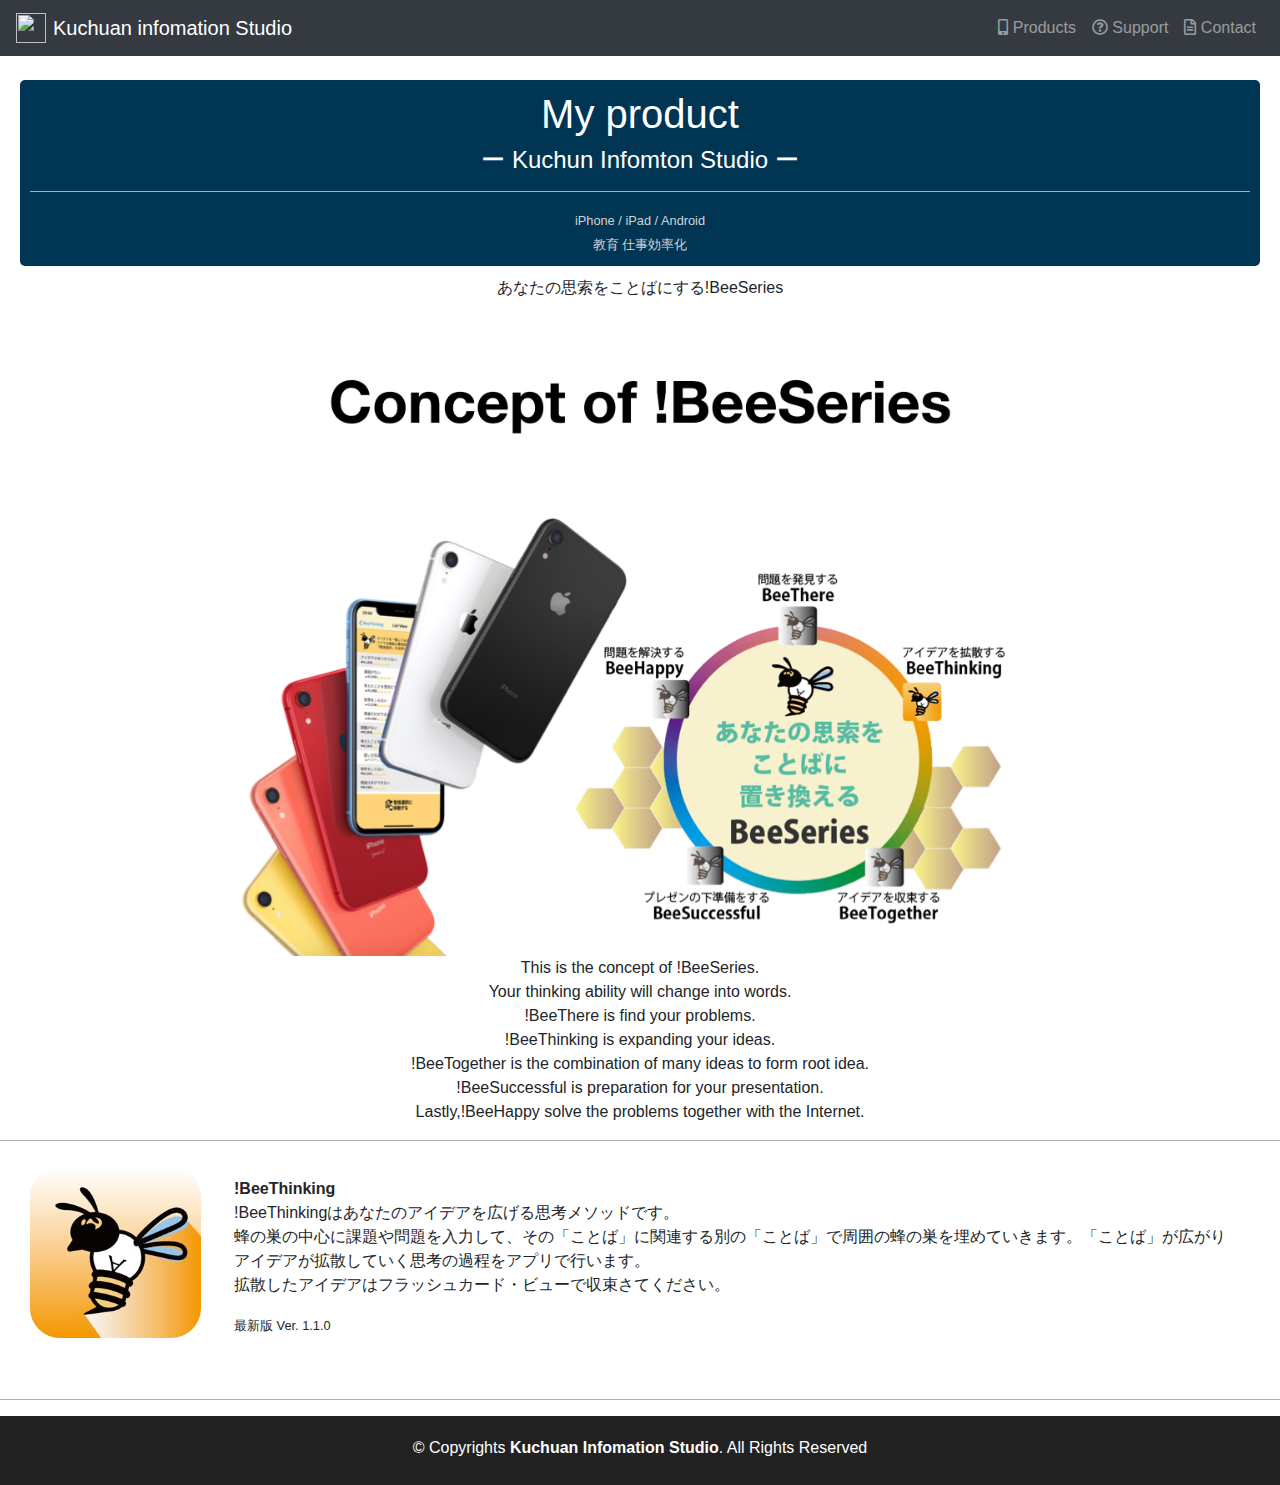
==== beesrease/myproduct.html @ 94ec1fae "!BeeThinkingVer.1.1.0にあわせて再構成" ====
<!DOCTYPE html>
<html lang="ja">
<head>
  <meta charset="UTF-8">
  <meta name="viewport" content="width=device-width, initial-scale=1.0">
  <meta http-equiv="X-UA-Compatible" content="ie=edge">
  <title>My Product</title>

	<link rel="shortcut icon" href=".,/favicon.ico"/>
  <!-- <link rel="stylesheet" href="../../css/style.css"> -->
  <link rel="stylesheet" href="../css/substyle.css">
    <!-- Required meta tags -->
    <meta name="viewport" content="width=device-width, initial-scale=1, shrink-to-fit=no">

	  <!-- Bootstrap CSS -->
    <link rel="stylesheet" href="https://stackpath.bootstrapcdn.com/bootstrap/4.3.1/css/bootstrap.min.css" integrity="sha384-ggOyR0iXCbMQv3Xipma34MD+dH/1fQ784/j6cY/iJTQUOhcWr7x9JvoRxT2MZw1T" crossorigin="anonymous">
  	<script src="https://stackpath.bootstrapcdn.com/bootstrap/4.3.1/js/bootstrap.min.js" integrity="sha384-JjSmVgyd0p3pXB1rRibZUAYoIIy6OrQ6VrjIEaFf/nJGzIxFDsf4x0xIM+B07jRM" crossorigin="anonymous"></script>

    <!-- font -->
    <!-- Google Fonts -->
    <link href="https://fonts.googleapis.com/css?family=Cutive+Mono">
    <!-- reference your copy Font Awesome here (from our Kits or by hosting yourself) -->
    <link href="https://use.fontawesome.com/releases/v5.9.0/css/all.css" rel="stylesheet">

</head>
<body>

    <header>
        <nav class="navbar navbar-expand-lg navbar-dark bg-dark fixed-top">
          <a class="d-flex navbar-brand" href="http://www.kuchuan-studio.com">
            <img src="../favicon.ico" width="30" height="30" class="d-inline-block align-top" alt="" style="margin-right: 7px">
            Kuchuan infomation Studio
          </a>
      
          <button class="navbar-toggler" type="button" data-toggle="collapse" data-target="#navbarNav" aria-controls="navbarNav" aria-expanded="false" aria-label="Toggle navigation">
            <span class="navbar-toggler-icon"></span>
          </button>

          <div class="collapse navbar-collapse justify-content-end" id="navbarNav">
              <ul class="navbar-nav">
                    <li class="nav-item"><a class="nav-link smothscroll" href="myproduct.html" title="Products"><i class="fas fa-mobile-alt"></i> Products </a></li>
                    <li class="nav-item"><a class="nav-link smothscroll" href="qanda.html" title="Support"><i class="far fa-question-circle"></i> Support </a></li>
                    <li class="nav-item"><a class="nav-link smothscroll" href="https://docs.google.com/forms/d/e/1FAIpQLSeSKgq7rhLUtlajxACcJmbiFSGy6hXooTN2N_xWaDebAqhhxw/viewform?usp=sf_link" title="Contact"><i class="far fa-file-alt"></i> Contact </a></li>
                    <!-- <li class="nav-item dropdown">
                      <a class="nav-link dropdown-toggle" href="#" id="navbarDropdownMenuLink" role="button" data-toggle="dropdown" aria-haspopup="true" aria-expanded="false"><i class="fas fa-info-circle"></i>
                        Another Informations
                      </a>
                      <div class="dropdown-menu" aria-labelledby="navbarDropdownMenuLink">
                        <a class="dropdown-item" href="#">Awards</a>
                        <a class="dropdown-item" href="#">Skills</a>
                        <a class="dropdown-item" href="#">My Favorte</a>
                        <a class="dropdown-item" href="#">Pictures</a>
                      </div>
                    </li> -->
              </ul>
          </div>

        </nav>
    </header>

<contens>

<div id="maintitle">
  <h1><span style="color:white" >My product</span></h1>
  <h4><span style="color:white">ー Kuchun Infomton Studio ー</span></h4>
  <span style="color: lightgray">
  <hr>
  <small>
    iPhone / iPad / Android
    <br>
    教育 仕事効率化
    <br>
  </small>
  </span>
</div>

<div class="concept" id="concept">
    <p style="text-align: center">あなたの思索をことばにする!BeeSeries</p>
    <img src="../img/concept.png" alt="BeeSeriesのコンセプト" width="70%" >
    <p style="text-align: center">
            This is the concept of !BeeSeries.
            <br>Your thinking ability will change into words.
            <br>!BeeThere is find your problems.
            <br>!BeeThinking is expanding your ideas.
            <br>!BeeTogether is the combination of many ideas to form root idea.
            <br>!BeeSuccessful is preparation for your presentation.
            <br>Lastly,!BeeHappy solve the problems together with the Internet.
    </p>
</div>

<hr>
<div class="intorduce" id="intorduce" >
  <div class="iconimge">
    <a href="https://apps.apple.com/us/app/beethinking/id1480318672?l=ja&ls=1">
      <img src="../ios/app/bethinking/beethinkigimg/beethinking1.jpg" class="border_radius" alt="!BeeThinking アイコン" width="98%">
    </a>
  </div>
  <div id="discrive">
      <p>
        <span><strong>!BeeThinking</strong></span>
        <br>
        !BeeThinkingはあなたのアイデアを広げる思考メソッドです。
        <br>
        蜂の巣の中心に課題や問題を入力して、その「ことば」に関連する別の「ことば」で周囲の蜂の巣を埋めていきます。「ことば」が広がりアイデアが拡散していく思考の過程をアプリで行います。
        <br>
        拡散したアイデアはフラッシュカード・ビューで収束さてください。
      </p>
      <p>
        <small>
          最新版 Ver. 1.1.0
        <br>
      </small>
      </p>
  </div>
</div>

<hr>
    <footer>
        <div id="copyrights">
          <div class="container">
            <p>
              © Copyrights <strong>Kuchuan Infomation Studio</strong>. All Rights Reserved
            </p>
          </div>
        </div>
    </footer>
      
      

      <!-- Optional JavaScript -->
          <!-- jQuery first, then Popper.js, then Bootstrap JS -->
          <script src="https://code.jquery.com/jquery-3.3.1.slim.min.js" integrity="sha384-q8i/X+965DzO0rT7abK41JStQIAqVgRVzpbzo5smXKp4YfRvH+8abtTE1Pi6jizo" crossorigin="anonymous"></script>
          <script src="https://cdnjs.cloudflare.com/ajax/libs/popper.js/1.14.7/umd/popper.min.js" integrity="sha384-UO2eT0CpHqdSJQ6hJty5KVphtPhzWj9WO1clHTMGa3JDZwrnQq4sF86dIHNDz0W1" crossorigin="anonymous"></script>
          <script src="https://stackpath.bootstrapcdn.com/bootstrap/4.3.1/js/bootstrap.min.js" integrity="sha384-JjSmVgyd0p3pXB1rRibZUAYoIIy6OrQ6VrjIEaFf/nJGzIxFDsf4x0xIM+B07jRM" crossorigin="anonymous"></script>

          <script src="js/emblem.js"></script>
          <!-- <script src="https://static.codepen.io/assets/embed/embed-74056a7aa6eaff0b2edbead837ec13362b0601c0efa24e00ede7f8b9b205b7fa.js"> -->
      <!--    </script>-->

  </contens>
  </body>
  </html>
---- css/style.css ----
body {
  margin: 0px 10px 10px 10px;
  background-color: #f2f2f2;
  font-family: "Lato";
  font-weight: 300;
  font-size: 16px;
  color: #555;
  -webkit-font-smoothing: antialiased;
  -webkit-overflow-scrolling: touch;
}

/* Titles */

h1, h2, h3, h4, h5, h6 {
  font-family: "Raleway";
  font-weight: 300;
  color: #333;
}

/* Paragraph & Typographic */

p {
  line-height: 28px;
  margin-bottom: 25px;
}

.centered {
  text-align: center;
}

/* Links */

a {
  color: #1abc9c;
  word-wrap: break-word;
  -webkit-transition: color 0.1s ease-in, background 0.1s ease-in;
  -moz-transition: color 0.1s ease-in, background 0.1s ease-in;
  -ms-transition: color 0.1s ease-in, background 0.1s ease-in;
  -o-transition: color 0.1s ease-in, background 0.1s ease-in;
  transition: color 0.1s ease-in, background 0.1s ease-in;
}

a:hover, a:focus {
  color: #7b7b7b;
  text-decoration: none;
  outline: 0;
}

a:before, a:after {
  -webkit-transition: color 0.1s ease-in, background 0.1s ease-in;
  -moz-transition: color 0.1s ease-in, background 0.1s ease-in;
  -ms-transition: color 0.1s ease-in, background 0.1s ease-in;
  -o-transition: color 0.1s ease-in, background 0.1s ease-in;
  transition: color 0.1s ease-in, background 0.1s ease-in;
}

hr {
  display: block;
  height: 1px;
  border: 0;
  border-top: 1px solid #ccc;
  margin: 1em 0;
  padding: 0;
}


/*---------------------------------------------------
3.1 navbar
---------------------------------------------------*/
.logo {
  position: absolute;
  padding: 10px;
  right: 0px;
  height: 149px;
  width: 149px;
  opacity: 0.5;
}

/*---------------------------------------------------
SECTION WRAPS
---------------------------------------------------*/

/* Header Wrap */

#headerwrap {
  background: url(../img/header-bg.jpg) no-repeat center top;
  margin-top: 55px;
  padding-top: 140px;
  text-align: center;
  background-attachment: relative;
  background-position: center center;
  min-height: 500px;
  width: 100%;
  -webkit-background-size: 100%;
  -moz-background-size: 100%;
  -o-background-size: 100%;
  background-size: 100%;
  -webkit-background-size: cover;
  -moz-background-size: cover;
  -o-background-size: cover;
  background-size: cover;
}

#headerwrap h1 {
  font-size: 80px;
  color: white;
}

#headerwrap h3 {
  font-size: 20px;
  color: white;
}

/* Intnro Wrap */

#intro {
  background: #2c3e50;
  padding-top: 60px;
  padding-bottom: 60px;
  color: white;
}

#intro h5 {
  color: white;
}

#product {
  background: white;
  font-size: 20px;
  padding-right: middle;
  vertical-align: middle;
}

#product h5 {
  color: #2c3e50;
}

#prduct t {
	font-size: 15px;
}

#intro i {
  color: white;
  font-size: 20px;
  padding-right: 8px;
  vertical-align: middle;
}

.gallery {
  display: flex;
  padding-top: 0px;
  padding-bottom: 0px;
  flex-direction: row;
  justify-content: space-around;
  /*align-items: */
}

#MyFavorite {
  background: #2c3e50;
  padding-top: 60px;
  padding-bottom: 60px;
  color: white;
}

#MyFavorite h5 {
  color: white;
}

#MyFavorite  p {
  color: white;
}

#MyFavorite i {
  color: white;
  font-size: 20px;
  padding-right: 8px;
  vertical-align: middle;
}


#anotherinfo {
  color: #34495e;
  /*font-size: 20px;*/
  font-weight: 400;
  padding-top: 60px;
  padding-bottom: 60px; 
  padding-right: 8px;
  vertical-align: middle;
}

#footwrap {
  background: #2f2f2f;
  padding-top: 50px;
  padding-bottom: 50px;
}

#footwrap p {
  color: white;
}

#footwrap h5 {
  color: white;
}

#footwrap t {
  font-weight: 700;
}

#footwrap i {
  padding-right: 8px;
  color: #1abc9c;
}

/* Copyright Wrap */

#copyrights {
  background: #222222;
  padding: 20px 0;
  text-align: center;
  color: #fff;
  font-size: 16px;
}

#copyrights p {
  margin: 0 0 5px 0;
}

.credits {
  color: #999;
}

/* Global Values */

.desc {
  padding-top: 50px;
}

.desc p {
  color: #2f2f2f;
}

.desc t {
  color: #34495e;
  font-weight: 700;
}

.desc imp {
  padding: 6px;
  color: white;
  background: #34495e;
}

.desc more {
  color: #95a5a6;
}

sm {
  font-size: 12px;
}

/* Contact Form */


@-webkit-keyframes animate-loading {
  0% {
    -webkit-transform: rotate(0deg);
    transform: rotate(0deg);
  }

  100% {
    -webkit-transform: rotate(360deg);
    transform: rotate(360deg);
  }
}

@keyframes animate-loading {
  0% {
    -webkit-transform: rotate(0deg);
    transform: rotate(0deg);
  }

  100% {
    -webkit-transform: rotate(360deg);
    transform: rotate(360deg);
  }
}

.contact-form .error-message {
  display: none;
  color: #fff;
  background: #ed3c0d;
  text-align: center;
  padding: 15px;
  font-weight: 600;
  margin: 15px 0;
}

.contact-form .sent-message {
  display: none;
  color: #fff;
  background: #18d26e;
  text-align: center;
  padding: 15px;
  font-weight: 600;
  margin: 15px 0;
}




// Config: fonts
$font-mono: "Cutive Mono", monospace;
// Config: Ease
$ease-cb: cubic-bezier(.19,1,.22,1);

//--------------------------
//  nth-trans-delay()
//  @description: Transition Delay on nth-childs
//  @param: $delay_items: [7]    - number of nth-of-type items to create
//  @param: $delay_time:[1.5s]   - transition-dealy value
//--------------------------
@mixin nth-trans-delay($delay_items: 7, $delay_time: 0.2s){
@for $i from 1 through $delay_items {
  &:nth-child(#{$i}) {   
   transition-delay: $delay_time * $i; 
  }
 }
}

//--------------------------
//  nth-ani-delay()
//  @description: Animation Delay on nth-childs
//  @param: $delay_items: [7] - number of nth-of-type items to create
//  @param: $delay_time:[1.5s] - transition-dealy value
//--------------------------
@mixin nth-ani-delay($delay_items: 7, $delay_time: 0.2s){
@for $i from 1 through $delay_items {
  &:nth-child(#{$i}) {   
   animation-delay: $delay_time * $i; 
  }
 }
}
//--------------------------
//  bg-overlay()
//  @description:pseduo overlay element  
//  @param: $bg_hex: [$color-dark] - hex value for rgba conversion
//  @param: $bg_opacity:[0.6] - alpha transparency level
//  @param: $top_layer: element or class name for higher z-index layer
//--------------------------
@mixin bg-overlay($bg_hex: #111, $bg_opacity: 0.6, $top_layer: 'header') {
  &:after {
    z-index: 0;
    content: '';
    position: absolute;
    top: 0;
    left: 0;
    height: 100%;
    width: 100%;
    background: rgba($bg_hex, $bg_opacity);
  }
  
  // Layer atop overlay
  & > #{$top_layer}{
    z-index: 2;
    position: relative;
  }
}
//Setups
*, *:before, *:after {
  box-sizing: border-box; 
}
// Body
body {
  margin: 0;
  width: 100%;
  font-family: $font-mono;
  line-height: 1.5;
  font-weight: 400;
  font-style: normal;
  -ms-text-size-adjust: 100%;
  -webkit-text-size-adjust: 100%;
  -webkit-font-smoothing: antialiased;
  -moz-osx-font-smoothing: grayscale; 
  text-rendering: optimizeLegibility;
}

.sep{
  border: 0;
  width: 3em;
  height: 1px;
  margin: 1em 0;
  background-color: rgba(255,255,255,0.4);
}
.mast{
  position: relative;
  display:flex;
  align-items: center;
  width: 100%;
  height: 100vh;
  color: #fff;
  background-color: #111;
  @include bg-overlay(#111, 0.9);  
  
  &__bg{
    position: absolute;
    top: 0;
    left: 0;
    width: 100%;
    height: 100vh;
    margin: 0;
    padding: 0;
    background-size: cover;
    background-position: 50%;
  }
  
  &__header{
    padding: 5%;
  }
  &__title{
    font-family: $font-mono;
    font-size: 1em;
    font-weight: 400;
    letter-spacing: 0.3em;
    text-transform: uppercase;
  }
  // Letter animation
  &__title span{
    animation: letter-glow 0.7s 0s ease both;
    @include nth-ani-delay(25, 0.05s);
  }
  //Letter animation
  &__text{
    font-family: $font-mono;
    font-size: 1em;
    margin: 0 0 0.5em;
    line-height: 1.5;
    white-space: pre;
  }
  
  &__text span{
    animation: letter-glow 0.7s 0s ease both;
    @include nth-ani-delay(180, 0.05s);
  }
}


// Letter Glow
@keyframes letter-glow{
  0%   { opacity: 0; text-shadow: 0px 0px 1px rgba(255,255,255,0.1)}
  66%  { opacity: 1; text-shadow: 0px 0px 20px rgba(255,255,255,0.9) }
  77%  { opacity: 1;  }
  100% { opacity:0.7; text-shadow: 0px 0px 20px rgba(255,255,255,0.0)}
}



/*.iframe-content {
   position: relative;
 width: 100%;
    padding: 75% 0 0 0;
}
.iframe-content iframe {
    position: absolute;
 top: 0;
 left: 0;
    width: 100%;
    height: 100%;
}
#nav {
    width: 100%;
    min-width: 960px;
   height: 3.5rem;
  position: fixed;
    left:0;
 top:0;
  z-index: 10;
}
#content{
  padding-top: 100px;
}
#link01 {
   margin-top:-100px;
  padding-top:100px;
}

.glow_banner {
	opacity: 0.8;
  background: #1e3971;
  background: -moz-linear-gradient(top, #091938, #1e3971);
  background: -webkit-gradient(linear,
    left top,
    left bottom,
    from(#091938),
    to(#1e3971));
  border-radius: 3px;
  color: #fff;
  font-size: 36px;
  font-family:"Haruhi Gakuen", sans-serif;
  height: 95px;
  letter-spacing: 2px;
  margin: 0 auto;
  padding: 10px;
  text-shadow: 0 0 15px #ffdd65, 0 0 10px #ffdd65,0 0 5px #fff;
  width: 100%;
}

.glow_banner .catch {
  display: block;
  font-size: 16px;
  margin-top: 10px;
  padding: 0 0 10px 0;
}

.table {
  width: 100%;
  margin-bottom: $spacer;
  color: #7b7b7b;
  background-color: $table-bg; // Reset for nesting within parents with `background-color`.

  th,
  td {
    padding: $table-cell-padding;
    vertical-align: top;
    border-top: $table-border-width solid $table-border-color;
  }

  thead th {
    vertical-align: bottom;
    border-bottom: (2 * $table-border-width) solid $table-border-color;
  }

  tbody + tbody {
    border-top: (2 * $table-border-width) solid $table-border-color;
  }
}


*/
[class^='imghvr-'],
[class*=' imghvr-'] {
  position: relative;
  display: inline-block;
  margin: 0px;
  max-width: 100%;
  background-color: rgba(1, 87, 155, 0.75);
  color: #fff;
  overflow: hidden;
  -webkit-backface-visibility: hidden;
  backface-visibility: hidden;
  -moz-osx-font-smoothing: grayscale;
  -webkit-transform: translateZ(0);
  transform: translateZ(0);
}
[class^='imghvr-'] > img,
[class*=' imghvr-'] > img {
  vertical-align: top;
  max-width: 100%;
}
[class^='imghvr-'] figcaption,
[class*=' imghvr-'] figcaption {
  background-color: inherit;
  padding: 30px;
  position: absolute;
  top: 0;
  bottom: 0;
  left: 0;
  right: 0;
}
[class^='imghvr-'] h3,
[class*=' imghvr-'] h3,
[class^='imghvr-'] p,
[class*=' imghvr-'] p {
  margin: 0;
  padding: 0;
  color: #fff;
}
[class^='imghvr-'] a,
[class*=' imghvr-'] a {
  position: absolute;
  top: 0;
  bottom: 0;
  left: 0;
  right: 0;
  z-index: 1;
}
[class^='imghvr-'],
[class*=' imghvr-'],
[class^='imghvr-']:before,
[class^='imghvr-']:after,
[class*=' imghvr-']:before,
[class*=' imghvr-']:after,
[class^='imghvr-'] *,
[class*=' imghvr-'] *,
[class^='imghvr-'] *:before,
[class^='imghvr-'] *:after,
[class*=' imghvr-'] *:before,
[class*=' imghvr-'] *:after {
  -webkit-box-sizing: border-box;
  box-sizing: border-box;
  -webkit-transition: all 0.35s ease;
  transition: all 0.35s ease;
}
/* imghvr-slide-*
   ----------------------------- */
[class^='imghvr-slide-']:hover figcaption,
[class*=' imghvr-slide-']:hover figcaption {
  -webkit-transform: translate(0, 0);
  transform: translate(0, 0);
}
/* imghvr-slide-up
   ----------------------------- */
.imghvr-slide-up figcaption {
  -webkit-transform: translateY(100%);
  transform: translateY(100%);
  background-color: inherit;
}
/*


*/
[class^='imghvr-'],
[class*=' imghvr-'] {
  position: relative;
  display: inline-block;
  margin: 0px;
  max-width: 100%;
  background-color: rgba(1, 87, 155, 0.75);
  color: #fff;
  overflow: hidden;
  -webkit-backface-visibility: hidden;
  backface-visibility: hidden;
  -moz-osx-font-smoothing: grayscale;
  -webkit-transform: translateZ(0);
  transform: translateZ(0);
}
[class^='imghvr-'] > img,
[class*=' imghvr-'] > img {
  vertical-align: top;
  max-width: 100%;
}
[class^='imghvr-'] figcaption,
[class*=' imghvr-'] figcaption {
  background-color: inherit;
  padding: 30px;
  position: absolute;
  top: 0;
  bottom: 0;
  left: 0;
  right: 0;
}
[class^='imghvr-'] h3,
[class*=' imghvr-'] h3,
[class^='imghvr-'] p,
[class*=' imghvr-'] p {
  margin: 0;
  padding: 0;
  color: #fff;
}
[class^='imghvr-'] a,
[class*=' imghvr-'] a {
  position: absolute;
  top: 0;
  bottom: 0;
  left: 0;
  right: 0;
  z-index: 1;
}
[class^='imghvr-'],
[class*=' imghvr-'],
[class^='imghvr-']:before,
[class^='imghvr-']:after,
[class*=' imghvr-']:before,
[class*=' imghvr-']:after,
[class^='imghvr-'] *,
[class*=' imghvr-'] *,
[class^='imghvr-'] *:before,
[class^='imghvr-'] *:after,
[class*=' imghvr-'] *:before,
[class*=' imghvr-'] *:after {
  -webkit-box-sizing: border-box;
  box-sizing: border-box;
  -webkit-transition: all 0.35s ease;
  transition: all 0.35s ease;
}
/* imghvr-fade
   ----------------------------- */
.imghvr-fade figcaption {
  opacity: 0;
}
.imghvr-fade:hover > img {
  opacity: 0;
}
.imghvr-fade:hover figcaption {
  opacity: 1;
}
/* imghvr-push-*
   ----------------------------- */
[class^='imghvr-push-']:hover figcaption,
[class*=' imghvr-push-']:hover figcaption {
  -webkit-transform: translate(0, 0);
  transform: translate(0, 0);
}
/* imghvr-push-up
   ----------------------------- */
.imghvr-push-up figcaption {
  -webkit-transform: translateY(100%);
  transform: translateY(100%);
}
.imghvr-push-up:hover > img {
  -webkit-transform: translateY(-100%);
  transform: translateY(-100%);
}
/* imghvr-push-down
   ----------------------------- */
.imghvr-push-down figcaption {
  -webkit-transform: translateY(-100%);
  transform: translateY(-100%);
}
.imghvr-push-down:hover > img {
  -webkit-transform: translateY(100%);
  transform: translateY(100%);
}
/* imghvr-push-left
   ----------------------------- */
.imghvr-push-left figcaption {
  -webkit-transform: translateX(100%);
  transform: translateX(100%);
}
.imghvr-push-left:hover > img {
  -webkit-transform: translateX(-100%);
  transform: translateX(-100%);
}
/* imghvr-push--right
   ----------------------------- */
.imghvr-push-right figcaption {
  -webkit-transform: translateX(-100%);
  transform: translateX(-100%);
}
.imghvr-push-right:hover > img {
  -webkit-transform: translateX(100%);
  transform: translateX(100%);
}
/* imghvr-slide-*
   ----------------------------- */
[class^='imghvr-slide-']:hover figcaption,
[class*=' imghvr-slide-']:hover figcaption {
  -webkit-transform: translate(0, 0);
  transform: translate(0, 0);
}
/* imghvr-slide-up
   ----------------------------- */
.imghvr-slide-up figcaption {
  -webkit-transform: translateY(100%);
  transform: translateY(100%);
  background-color: inherit;
}
/* imghvr-slide-down
   ----------------------------- */
.imghvr-slide-down figcaption {
  -webkit-transform: translateY(-100%);
  transform: translateY(-100%);
  background-color: inherit;
}
/* imghvr-slide-left
   ----------------------------- */
.imghvr-slide-left figcaption {
  -webkit-transform: translateX(100%);
  transform: translateX(100%);
  background-color: inherit;
}
/* imghvr-slide-right
   ----------------------------- */
.imghvr-slide-right figcaption {
  -webkit-transform: translateX(-100%);
  transform: translateX(-100%);
}
/* imghvr-reveal-*
   ----------------------------- */
[class^='imghvr-reveal-']:before,
[class*=' imghvr-reveal-']:before {
  position: absolute;
  top: 0;
  bottom: 0;
  left: 0;
  right: 0;
  content: '';
  background-color: inherit;
}
[class^='imghvr-reveal-'] figcaption,
[class*=' imghvr-reveal-'] figcaption {
  opacity: 0;
}
[class^='imghvr-reveal-']:hover:before,
[class*=' imghvr-reveal-']:hover:before {
  -webkit-transform: translate(0, 0);
  transform: translate(0, 0);
}
[class^='imghvr-reveal-']:hover figcaption,
[class*=' imghvr-reveal-']:hover figcaption {
  opacity: 1;
  -webkit-transition-delay: 0.2s;
  transition-delay: 0.2s;
}
/* imghvr-reveal-up
   ----------------------------- */
.imghvr-reveal-up:before {
  -webkit-transform: translateY(100%);
  transform: translateY(100%);
}
/* imghvr-reveal-down
   ----------------------------- */
.imghvr-reveal-down:before {
  -webkit-transform: translateY(-100%);
  transform: translateY(-100%);
}
/* imghvr-reveal-left
   ----------------------------- */
.imghvr-reveal-left:before {
  -webkit-transform: translateX(100%);
  transform: translateX(100%);
}
/* imghvr-reveal-right
   ----------------------------- */
.imghvr-reveal-right:before {
  -webkit-transform: translateX(-100%);
  transform: translateX(-100%);
}
/* imghvr-hinge-*
   ----------------------------- */
[class^='imghvr-hinge-'],
[class*=' imghvr-hinge-'] {
  -webkit-perspective: 50em;
  perspective: 50em;
}
[class^='imghvr-hinge-'] figcaption,
[class*=' imghvr-hinge-'] figcaption {
  opacity: 0;
  z-index: 1;
}
[class^='imghvr-hinge-']:hover img,
[class*=' imghvr-hinge-']:hover img {
  opacity: 0;
}
[class^='imghvr-hinge-']:hover figcaption,
[class*=' imghvr-hinge-']:hover figcaption {
  opacity: 1;
  -webkit-transition-delay: 0.2s;
  transition-delay: 0.2s;
}
/* imghvr-hinge-up
   ----------------------------- */
.imghvr-hinge-up img {
  -webkit-transform-origin: 50% 0%;
  -ms-transform-origin: 50% 0%;
  transform-origin: 50% 0%;
}
.imghvr-hinge-up figcaption {
  -webkit-transform: rotateX(90deg);
  transform: rotateX(90deg);
  -webkit-transform-origin: 50% 100%;
  -ms-transform-origin: 50% 100%;
  transform-origin: 50% 100%;
}
.imghvr-hinge-up:hover > img {
  -webkit-transform: rotateX(-90deg);
  transform: rotateX(-90deg);
}
.imghvr-hinge-up:hover figcaption {
  -webkit-transform: rotateX(0deg);
  transform: rotateX(0deg);
}
/* imghvr-hinge-down
   ----------------------------- */
.imghvr-hinge-down img {
  -webkit-transform-origin: 50% 100%;
  -ms-transform-origin: 50% 100%;
  transform-origin: 50% 100%;
}
.imghvr-hinge-down figcaption {
  -webkit-transform: rotateX(-90deg);
  transform: rotateX(-90deg);
  -webkit-transform-origin: 50% -50%;
  -ms-transform-origin: 50% -50%;
  transform-origin: 50% -50%;
}
.imghvr-hinge-down:hover > img {
  -webkit-transform: rotateX(90deg);
  transform: rotateX(90deg);
  opacity: 0;
}
.imghvr-hinge-down:hover figcaption {
  -webkit-transform: rotateX(0deg);
  transform: rotateX(0deg);
}
/* imghvr-hinge-left
   ----------------------------- */
.imghvr-hinge-left img {
  -webkit-transform-origin: 0% 50%;
  -ms-transform-origin: 0% 50%;
  transform-origin: 0% 50%;
}
.imghvr-hinge-left figcaption {
  -webkit-transform: rotateY(-90deg);
  transform: rotateY(-90deg);
  -webkit-transform-origin: 100% 50%;
  -ms-transform-origin: 100% 50%;
  transform-origin: 100% 50%;
}
.imghvr-hinge-left:hover > img {
  -webkit-transform: rotateY(90deg);
  transform: rotateY(90deg);
}
.imghvr-hinge-left:hover figcaption {
  -webkit-transform: rotateY(0deg);
  transform: rotateY(0deg);
}
/* imghvr-hinge-right
   ----------------------------- */
.imghvr-hinge-right img {
  -webkit-transform-origin: 100% 50%;
  -ms-transform-origin: 100% 50%;
  transform-origin: 100% 50%;
}
.imghvr-hinge-right figcaption {
  -webkit-transform: rotateY(90deg);
  transform: rotateY(90deg);
  -webkit-transform-origin: 0 50%;
  -ms-transform-origin: 0 50%;
  transform-origin: 0 50%;
}
.imghvr-hinge-right:hover > img {
  -webkit-transform: rotateY(-90deg);
  transform: rotateY(-90deg);
}
.imghvr-hinge-right:hover figcaption {
  -webkit-transform: rotateY(0deg);
  transform: rotateY(0deg);
}
/* imghvr-flip-*
   ----------------------------- */
[class^='imghvr-flip-'],
[class*=' imghvr-flip-'] {
  -webkit-perspective: 50em;
  perspective: 50em;
}
[class^='imghvr-flip-'] img,
[class*=' imghvr-flip-'] img {
  backface-visibility: hidden;
}
[class^='imghvr-flip-'] figcaption,
[class*=' imghvr-flip-'] figcaption {
  opacity: 0;
}
[class^='imghvr-flip-']:hover > img,
[class*=' imghvr-flip-']:hover > img {
  opacity: 0;
}
[class^='imghvr-flip-']:hover figcaption,
[class*=' imghvr-flip-']:hover figcaption {
  opacity: 1;
  -webkit-transition-delay: 0.15s;
  transition-delay: 0.15s;
}
/* imghvr-flip-horiz
   ----------------------------- */
.imghvr-flip-horiz figcaption {
  -webkit-transform: rotateX(90deg);
  transform: rotateX(90deg);
  -webkit-transform-origin: 0% 50%;
  -ms-transform-origin: 0% 50%;
  transform-origin: 0% 50%;
}
.imghvr-flip-horiz:hover img {
  -webkit-transform: rotateX(-180deg);
  transform: rotateX(-180deg);
}
.imghvr-flip-horiz:hover figcaption {
  -webkit-transform: rotateX(0deg);
  transform: rotateX(0deg);
}
/* imghvr-flip-vert
   ----------------------------- */
.imghvr-flip-vert figcaption {
  -webkit-transform: rotateY(90deg);
  transform: rotateY(90deg);
  -webkit-transform-origin: 50% 0%;
  -ms-transform-origin: 50% 0%;
  transform-origin: 50% 0%;
}
.imghvr-flip-vert:hover > img {
  -webkit-transform: rotateY(-180deg);
  transform: rotateY(-180deg);
}
.imghvr-flip-vert:hover figcaption {
  -webkit-transform: rotateY(0deg);
  transform: rotateY(0deg);
}
/* imghvr-flip-diag-1
   ----------------------------- */
.imghvr-flip-diag-1 figcaption {
  -webkit-transform: rotate3d(1, -1, 0, 100deg);
  transform: rotate3d(1, -1, 0, 100deg);
}
.imghvr-flip-diag-1:hover > img {
  -webkit-transform: rotate3d(-1, 1, 0, 100deg);
  transform: rotate3d(-1, 1, 0, 100deg);
}
.imghvr-flip-diag-1:hover figcaption {
  -webkit-transform: rotate3d(0, 0, 0, 0deg);
  transform: rotate3d(0, 0, 0, 0deg);
}
/* imghvr-flip-diag-2
   ----------------------------- */
.imghvr-flip-diag-2 figcaption {
  -webkit-transform: rotate3d(1, 1, 0, 100deg);
  transform: rotate3d(1, 1, 0, 100deg);
}
.imghvr-flip-diag-2:hover > img {
  -webkit-transform: rotate3d(-1, -1, 0, 100deg);
  transform: rotate3d(-1, -1, 0, 100deg);
}
.imghvr-flip-diag-2:hover figcaption {
  -webkit-transform: rotate3d(0, 0, 0, 0deg);
  transform: rotate3d(0, 0, 0, 0deg);
}
/* imghvr-shutter-out-*
   ----------------------------- */
[class^='imghvr-shutter-out-']:before,
[class*=' imghvr-shutter-out-']:before {
  background: inherit;
  position: absolute;
  content: '';
  -webkit-transition-delay: 0.1s;
  transition-delay: 0.1s;
}
[class^='imghvr-shutter-out-'] figcaption,
[class*=' imghvr-shutter-out-'] figcaption {
  opacity: 0;
  -webkit-transition-delay: 0s;
  transition-delay: 0s;
}
[class^='imghvr-shutter-out-']:hover:before,
[class*=' imghvr-shutter-out-']:hover:before {
  -webkit-transition-delay: 0s;
  transition-delay: 0s;
}
[class^='imghvr-shutter-out-']:hover figcaption,
[class*=' imghvr-shutter-out-']:hover figcaption {
  opacity: 1;
  -webkit-transition-delay: 0.1s;
  transition-delay: 0.1s;
}
/* imghvr-shutter-out-horiz
   ----------------------------- */
.imghvr-shutter-out-horiz:before {
  left: 50%;
  right: 50%;
  top: 0;
  bottom: 0;
}
.imghvr-shutter-out-horiz:hover:before {
  left: 0;
  right: 0;
}
/* imghvr-shutter-out-vert
   ----------------------------- */
.imghvr-shutter-out-vert:before {
  top: 50%;
  bottom: 50%;
  left: 0;
  right: 0;
}
.imghvr-shutter-out-vert:hover:before {
  top: 0;
  bottom: 0;
}
/* imghvr-shutter-out-diag-1
   ----------------------------- */
.imghvr-shutter-out-diag-1:before {
  top: 50%;
  bottom: 50%;
  left: -35%;
  right: -35%;
  -webkit-transform: rotate(45deg);
  transform: rotate(45deg);
}
.imghvr-shutter-out-diag-1:hover:before {
  top: -35%;
  bottom: -35%;
}
/* imghvr-shutter-out-diag-2
   ----------------------------- */
.imghvr-shutter-out-diag-2:before {
  top: 50%;
  bottom: 50%;
  left: -35%;
  right: -35%;
  -webkit-transform: rotate(-45deg);
  transform: rotate(-45deg);
}
.imghvr-shutter-out-diag-2:hover:before {
  top: -35%;
  bottom: -35%;
}
/* imghvr-shutter-in-*
   ----------------------------- */
[class^='imghvr-shutter-in-']:after,
[class*=' imghvr-shutter-in-']:after,
[class^='imghvr-shutter-in-']:before,
[class*=' imghvr-shutter-in-']:before {
  background: inherit;
  position: absolute;
  content: '';
}
[class^='imghvr-shutter-in-']:after,
[class*=' imghvr-shutter-in-']:after {
  top: 0;
  left: 0;
}
[class^='imghvr-shutter-in-']:before,
[class*=' imghvr-shutter-in-']:before {
  right: 0;
  bottom: 0;
}
[class^='imghvr-shutter-in-'] figcaption,
[class*=' imghvr-shutter-in-'] figcaption {
  opacity: 0;
  z-index: 1;
}
[class^='imghvr-shutter-in-']:hover figcaption,
[class*=' imghvr-shutter-in-']:hover figcaption {
  opacity: 1;
  -webkit-transition-delay: 0.2s;
  transition-delay: 0.2s;
}
/* imghvr-shutter-in-horiz
   ----------------------------- */
.imghvr-shutter-in-horiz:after,
.imghvr-shutter-in-horiz:before {
  width: 0;
  height: 100%;
}
.imghvr-shutter-in-horiz:hover:after,
.imghvr-shutter-in-horiz:hover:before {
  width: 50%;
}
/* imghvr-shutter-in-vert
   ----------------------------- */
.imghvr-shutter-in-vert:after,
.imghvr-shutter-in-vert:before {
  height: 0;
  width: 100%;
}
.imghvr-shutter-in-vert:hover:after,
.imghvr-shutter-in-vert:hover:before {
  height: 50%;
}
/* imghvr-shutter-in-out-horiz
   ----------------------------- */
.imghvr-shutter-in-out-horiz:after,
.imghvr-shutter-in-out-horiz:before {
  width: 0;
  height: 100%;
}
.imghvr-shutter-in-out-horiz:hover:after,
.imghvr-shutter-in-out-horiz:hover:before {
  width: 100%;
}
/* imghvr-shutter-in-out-vert
   ----------------------------- */
.imghvr-shutter-in-out-vert:after,
.imghvr-shutter-in-out-vert:before {
  height: 0;
  width: 100%;
}
.imghvr-shutter-in-out-vert:hover:after,
.imghvr-shutter-in-out-vert:hover:before {
  height: 100%;
}
/* imghvr-shutter-in-out-diag-1
   ----------------------------- */
.imghvr-shutter-in-out-diag-1:after,
.imghvr-shutter-in-out-diag-1:before {
  width: 200%;
  height: 200%;
  -webkit-transition: all 0.6s ease;
  transition: all 0.6s ease;
}
.imghvr-shutter-in-out-diag-1:after {
  -webkit-transform: skew(-45deg) translateX(-150%);
  transform: skew(-45deg) translateX(-150%);
}
.imghvr-shutter-in-out-diag-1:before {
  -webkit-transform: skew(-45deg) translateX(150%);
  transform: skew(-45deg) translateX(150%);
}
.imghvr-shutter-in-out-diag-1:hover:after {
  -webkit-transform: skew(-45deg) translateX(-50%);
  transform: skew(-45deg) translateX(-50%);
}
.imghvr-shutter-in-out-diag-1:hover:before {
  -webkit-transform: skew(-45deg) translateX(50%);
  transform: skew(-45deg) translateX(50%);
}
/* imghvr-shutter-in-out-diag-2
   ----------------------------- */
.imghvr-shutter-in-out-diag-2:after,
.imghvr-shutter-in-out-diag-2:before {
  width: 200%;
  height: 200%;
  -webkit-transition: all 0.6s ease;
  transition: all 0.6s ease;
}
.imghvr-shutter-in-out-diag-2:after {
  -webkit-transform: skew(45deg) translateX(-100%);
  transform: skew(45deg) translateX(-100%);
}
.imghvr-shutter-in-out-diag-2:before {
  -webkit-transform: skew(45deg) translateX(100%);
  transform: skew(45deg) translateX(100%);
}
.imghvr-shutter-in-out-diag-2:hover:after {
  -webkit-transform: skew(45deg) translateX(0%);
  transform: skew(45deg) translateX(0%);
}
.imghvr-shutter-in-out-diag-2:hover:before {
  -webkit-transform: skew(45deg) translateX(0%);
  transform: skew(45deg) translateX(0%);
}
/* imghvr-fold*
   ----------------------------- */
[class^='imghvr-fold'],
[class*=' imghvr-fold'] {
  -webkit-perspective: 50em;
  perspective: 50em;
}
[class^='imghvr-fold'] img,
[class*=' imghvr-fold'] img {
  -webkit-transform-origin: 50% 0%;
  -ms-transform-origin: 50% 0%;
  transform-origin: 50% 0%;
}
[class^='imghvr-fold'] figcaption,
[class*=' imghvr-fold'] figcaption {
  z-index: 1;
  opacity: 0;
}
[class^='imghvr-fold']:hover > img,
[class*=' imghvr-fold']:hover > img {
  opacity: 0;
  -webkit-transition-delay: 0;
  transition-delay: 0;
}
[class^='imghvr-fold']:hover figcaption,
[class*=' imghvr-fold']:hover figcaption {
  -webkit-transform: rotateX(0deg) translate3d(0, 0%, 0) scale(1);
  transform: rotateX(0deg) translate3d(0, 0%, 0) scale(1);
  opacity: 1;
  -webkit-transition-delay: 0.2s;
  transition-delay: 0.2s;
}
/* imghvr-fold-up
   ----------------------------- */
.imghvr-fold-up > img {
  -webkit-transform-origin: 50% 0%;
  -ms-transform-origin: 50% 0%;
  transform-origin: 50% 0%;
}
.imghvr-fold-up figcaption {
  -webkit-transform: rotateX(-90deg) translate3d(0%, -50%, 0) scale(0.6);
  transform: rotateX(-90deg) translate3d(0%, -50%, 0) scale(0.6);
  -webkit-transform-origin: 50% 100%;
  -ms-transform-origin: 50% 100%;
  transform-origin: 50% 100%;
}
.imghvr-fold-up:hover > img {
  -webkit-transform: rotateX(90deg) scale(0.6) translateY(50%);
  transform: rotateX(90deg) scale(0.6) translateY(50%);
}
/* imghvr-fold-down
   ----------------------------- */
.imghvr-fold-down > img {
  -webkit-transform-origin: 50% 100%;
  -ms-transform-origin: 50% 100%;
  transform-origin: 50% 100%;
}
.imghvr-fold-down figcaption {
  -webkit-transform: rotateX(90deg) translate3d(0%, 50%, 0) scale(0.6);
  transform: rotateX(90deg) translate3d(0%, 50%, 0) scale(0.6);
  -webkit-transform-origin: 50% 0%;
  -ms-transform-origin: 50% 0%;
  transform-origin: 50% 0%;
}
.imghvr-fold-down:hover > img {
  -webkit-transform: rotateX(-90deg) scale(0.6) translateY(-50%);
  transform: rotateX(-90deg) scale(0.6) translateY(-50%);
}
/* imghvr-fold-left
   ----------------------------- */
.imghvr-fold-left > img {
  -webkit-transform-origin: 0% 50%;
  -ms-transform-origin: 0% 50%;
  transform-origin: 0% 50%;
}
.imghvr-fold-left figcaption {
  -webkit-transform: rotateY(90deg) translate3d(-50%, 0%, 0) scale(0.6);
  transform: rotateY(90deg) translate3d(-50%, 0%, 0) scale(0.6);
  -webkit-transform-origin: 100% 50%;
  -ms-transform-origin: 100% 50%;
  transform-origin: 100% 50%;
}
.imghvr-fold-left:hover > img {
  -webkit-transform: rotateY(-90deg) scale(0.6) translateX(50%);
  transform: rotateY(-90deg) scale(0.6) translateX(50%);
}
/* imghvr-fold-right
   ----------------------------- */
.imghvr-fold-right {
  -webkit-perspective: 50em;
  perspective: 50em;
}
.imghvr-fold-right > img {
  -webkit-transform-origin: 100% 50%;
  -ms-transform-origin: 100% 50%;
  transform-origin: 100% 50%;
}
.imghvr-fold-right figcaption {
  -webkit-transform: rotateY(-90deg) translate3d(50%, 0%, 0) scale(0.6);
  transform: rotateY(-90deg) translate3d(50%, 0%, 0) scale(0.6);
  -webkit-transform-origin: 0 50%;
  -ms-transform-origin: 0 50%;
  transform-origin: 0 50%;
}
.imghvr-fold-right:hover > img {
  -webkit-transform: rotateY(90deg) scale(0.6) translateX(-50%);
  transform: rotateY(90deg) scale(0.6) translateX(-50%);
}
/* imghvr-zoom-in
   ----------------------------- */
.imghvr-zoom-in figcaption {
  opacity: 0;
  -webkit-transform: scale(0.5);
  transform: scale(0.5);
}
.imghvr-zoom-in:hover figcaption {
  -webkit-transform: scale(1);
  transform: scale(1);
  opacity: 1;
}
/* imghvr-zoom-out*
   ----------------------------- */
[class^='imghvr-zoom-out'] figcaption,
[class*=' imghvr-zoom-out'] figcaption {
  -webkit-transform: scale(0.5);
  transform: scale(0.5);
  -webkit-transform-origin: 50% 50%;
  -ms-transform-origin: 50% 50%;
  transform-origin: 50% 50%;
  opacity: 0;
}
[class^='imghvr-zoom-out']:hover figcaption,
[class*=' imghvr-zoom-out']:hover figcaption,
[class^='imghvr-zoom-out'].hover figcaption,
[class*=' imghvr-zoom-out'].hover figcaption {
  -webkit-transform: scale(1);
  transform: scale(1);
  opacity: 1;
  -webkit-transition-delay: 0.3s;
  transition-delay: 0.3s;
}
/* imghvr-zoom-out
   ----------------------------- */
.imghvr-zoom-out:hover > img {
  -webkit-transform: scale(0.5);
  transform: scale(0.5);
  opacity: 0;
}
/* imghvr-zoom-out-up
   ----------------------------- */
.imghvr-zoom-out-up:hover > img,
.imghvr-zoom-out-up.hover > img {
  -webkit-animation: imghvr-zoom-out-up 0.4s linear;
  animation: imghvr-zoom-out-up 0.4s linear;
  -webkit-animation-iteration-count: 1;
  animation-iteration-count: 1;
  -webkit-animation-fill-mode: forwards;
  animation-fill-mode: forwards;
}
@-webkit-keyframes imghvr-zoom-out-up {
  50% {
    -webkit-transform: scale(0.8) translateY(0%);
    transform: scale(0.8) translateY(0%);
    opacity: 0.5;
  }
  100% {
    -webkit-transform: scale(0.8) translateY(-150%);
    transform: scale(0.8) translateY(-150%);
    opacity: 0.5;
  }
}
@keyframes imghvr-zoom-out-up {
  50% {
    -webkit-transform: scale(0.8) translateY(0%);
    transform: scale(0.8) translateY(0%);
    opacity: 0.5;
  }
  100% {
    -webkit-transform: scale(0.8) translateY(-150%);
    transform: scale(0.8) translateY(-150%);
    opacity: 0.5;
  }
}
/* imghvr-zoom-out-down
   ----------------------------- */
.imghvr-zoom-out-down:hover > img,
.imghvr-zoom-out-down.hover > img {
  -webkit-animation: imghvr-zoom-out-down 0.4s linear;
  animation: imghvr-zoom-out-down 0.4s linear;
  -webkit-animation-iteration-count: 1;
  animation-iteration-count: 1;
  -webkit-animation-fill-mode: forwards;
  animation-fill-mode: forwards;
}
@-webkit-keyframes imghvr-zoom-out-down {
  50% {
    -webkit-transform: scale(0.8) translateY(0%);
    transform: scale(0.8) translateY(0%);
    opacity: 0.5;
  }
  100% {
    -webkit-transform: scale(0.8) translateY(150%);
    transform: scale(0.8) translateY(150%);
    opacity: 0.5;
  }
}
@keyframes imghvr-zoom-out-down {
  50% {
    -webkit-transform: scale(0.8) translateY(0%);
    transform: scale(0.8) translateY(0%);
    opacity: 0.5;
  }
  100% {
    -webkit-transform: scale(0.8) translateY(150%);
    transform: scale(0.8) translateY(150%);
    opacity: 0.5;
  }
}
/* imghvr-zoom-out-left
   ----------------------------- */
.imghvr-zoom-out-left:hover > img,
.imghvr-zoom-out-left.hover > img {
  -webkit-animation: imghvr-zoom-out-left 0.4s linear;
  animation: imghvr-zoom-out-left 0.4s linear;
  -webkit-animation-iteration-count: 1;
  animation-iteration-count: 1;
  -webkit-animation-fill-mode: forwards;
  animation-fill-mode: forwards;
}
@-webkit-keyframes imghvr-zoom-out-left {
  50% {
    -webkit-transform: scale(0.8) translateX(0%);
    transform: scale(0.8) translateX(0%);
    opacity: 0.5;
  }
  100% {
    -webkit-transform: scale(0.8) translateX(-150%);
    transform: scale(0.8) translateX(-150%);
    opacity: 0.5;
  }
}
@keyframes imghvr-zoom-out-left {
  50% {
    -webkit-transform: scale(0.8) translateX(0%);
    transform: scale(0.8) translateX(0%);
    opacity: 0.5;
  }
  100% {
    -webkit-transform: scale(0.8) translateX(-150%);
    transform: scale(0.8) translateX(-150%);
    opacity: 0.5;
  }
}
/* imghvr-zoom-out-right
   ----------------------------- */
.imghvr-zoom-out-right:hover > img,
.imghvr-zoom-out-right.hover > img {
  -webkit-animation: imghvr-zoom-out-right 0.4s linear;
  animation: imghvr-zoom-out-right 0.4s linear;
  -webkit-animation-iteration-count: 1;
  animation-iteration-count: 1;
  -webkit-animation-fill-mode: forwards;
  animation-fill-mode: forwards;
}
@-webkit-keyframes imghvr-zoom-out-right {
  50% {
    -webkit-transform: scale(0.8) translateX(0%);
    transform: scale(0.8) translateX(0%);
    opacity: 0.5;
  }
  100% {
    -webkit-transform: scale(0.8) translateX(150%);
    transform: scale(0.8) translateX(150%);
    opacity: 0.5;
  }
}
@keyframes imghvr-zoom-out-right {
  50% {
    -webkit-transform: scale(0.8) translateX(0%);
    transform: scale(0.8) translateX(0%);
    opacity: 0.5;
  }
  100% {
    -webkit-transform: scale(0.8) translateX(150%);
    transform: scale(0.8) translateX(150%);
    opacity: 0.5;
  }
}
/* imghvr-zoom-out-flip-horiz
   ----------------------------- */
.imghvr-zoom-out-flip-horiz {
  -webkit-perspective: 50em;
  perspective: 50em;
}
.imghvr-zoom-out-flip-horiz figcaption {
  opacity: 0;
  -webkit-transform: rotateX(90deg) translateY(-100%) scale(0.5);
  transform: rotateX(90deg) translateY(-100%) scale(0.5);
}
.imghvr-zoom-out-flip-horiz:hover > img,
.imghvr-zoom-out-flip-horiz.hover > img {
  -webkit-transform: rotateX(-100deg) translateY(50%) scale(0.5);
  transform: rotateX(-100deg) translateY(50%) scale(0.5);
  opacity: 0;
  -webkit-transition-delay: 0;
  transition-delay: 0;
}
.imghvr-zoom-out-flip-horiz:hover figcaption,
.imghvr-zoom-out-flip-horiz.hover figcaption {
  -webkit-transform: rotateX(0deg) translateY(0%) scale(1);
  transform: rotateX(0deg) translateY(0%) scale(1);
  opacity: 1;
  -webkit-transition-delay: 0.3s;
  transition-delay: 0.3s;
}
/* imghvr-zoom-out-flip-vert
   ----------------------------- */
.imghvr-zoom-out-flip-vert {
  -webkit-perspective: 50em;
  perspective: 50em;
}
.imghvr-zoom-out-flip-vert figcaption {
  opacity: 0;
  -webkit-transform: rotateY(90deg) translate(50%, 0px) scale(0.5);
  transform: rotateY(90deg) translate(50%, 0px) scale(0.5);
}
.imghvr-zoom-out-flip-vert:hover > img,
.imghvr-zoom-out-flip-vert.hover > img {
  -webkit-transform: rotateY(-100deg) translateX(50%) scale(0.5);
  transform: rotateY(-100deg) translateX(50%) scale(0.5);
  opacity: 0;
  -webkit-transition-delay: 0;
  transition-delay: 0;
}
.imghvr-zoom-out-flip-vert:hover figcaption,
.imghvr-zoom-out-flip-vert.hover figcaption {
  -webkit-transform: rotateY(0deg) translate(0px, 0px) scale(1);
  transform: rotateY(0deg) translate(0px, 0px) scale(1);
  opacity: 1;
  -webkit-transition-delay: 0.3s;
  transition-delay: 0.3s;
}
/* imghvr-blur
   ----------------------------- */
.imghvr-blur figcaption {
  opacity: 0;
}
.imghvr-blur:hover > img {
  -webkit-filter: blur(30px);
  filter: blur(30px);
  -webkit-transform: scale(1.2);
  transform: scale(1.2);
  opacity: 0;
}
.imghvr-blur:hover figcaption {
  opacity: 1;
  -webkit-transition-delay: 0.2s;
  transition-delay: 0.2s;
}




* {box-sizing: border-box;}


.emblem {
    position: absolute;
    left: 0;
    right: 0;
  top: 25vh;
    margin: 0 auto;
    width: 50vh;
    height: 50vh;
    border-radius: 50%;
  font-weight: bold;
    color:  #003A6F;
    animation: spinZ 20s linear infinite;
    text-align: center;

    span {
        position: absolute;
        display: inline-block;
        left: 0;
        right: 0;
        top: 0;
        bottom: 0;
        text-transform: uppercase;
        font-size: 5vh;
        transition: all .5s cubic-bezier(0,0,0,1);
    }

    @keyframes spinZ {
        0% {
            transform: rotateZ(360deg);
        }
        100% {
            transform: rotateZ(0deg);
        }
    }
}




/* 笑い男 */
#Laughing_man{
  position: absolute;
  padding: 10px;
  right: 50px;
  height: 100px;
  width:  100px;
  opacity: 0.5;
 color:rgb(255,255,255);
 font:bold 11px Impact;
 text-align:center;
}
/* ﾃｷｽﾄ */
.text{
  position:relative;
  z-index:0;
  width:132px;height:132px;
  -webkit-animation-name: myrotate;
  -webkit-animation-duration: 12s;
  -webkit-animation-timing-function: linear;
  -webkit-animation-iteration-count: infinite;
}
.text span{
  position:absolute;top:-2px;left:51px;
  width:30px; height:137px;
}
/* ﾀｲﾎﾟｸﾞﾗﾌｨ */
.p1{-webkit-transform: rotate(0deg);}

.p3{-webkit-transform: rotate(8deg);}
.p4{-webkit-transform: rotate(14deg);}
.p5{-webkit-transform: rotate(20deg);}
.p6{-webkit-transform: rotate(26deg);}
.p7{-webkit-transform: rotate(32.5deg);}
.p8{-webkit-transform: rotate(39deg);}
.p9{-webkit-transform: rotate(44deg);}

.p11{-webkit-transform: rotate(54deg);}
.p12{-webkit-transform: rotate(61.5deg);}
.p13{-webkit-transform: rotate(67.5deg);}
.p14{-webkit-transform: rotate(72.5deg);}

.p16{-webkit-transform: rotate(81deg);}
.p17{-webkit-transform: rotate(87deg);}

.p19{-webkit-transform: rotate(96deg);}
.p20{-webkit-transform: rotate(102deg);}

.p22{-webkit-transform: rotate(112deg);}
.p23{-webkit-transform: rotate(119deg);}
.p24{-webkit-transform: rotate(125deg);}

.p26{-webkit-transform: rotate(134deg);}
.p27{-webkit-transform: rotate(140deg);}

.p29{-webkit-transform: rotate(150deg);}
.p30{-webkit-transform: rotate(155deg);}
.p31{-webkit-transform: rotate(160deg);}
.p32{-webkit-transform: rotate(165deg);}
.p33{-webkit-transform: rotate(170deg);}
.p34{-webkit-transform: rotate(176deg);}
.p35{-webkit-transform: rotate(182deg);}

.p37{-webkit-transform: rotate(190deg);}

.p39{-webkit-transform: rotate(201deg);}
.p40{-webkit-transform: rotate(207.5deg);}
.p41{-webkit-transform: rotate(213.5deg);}

.p43{-webkit-transform: rotate(223deg);}
.p44{-webkit-transform: rotate(229.5deg);}
.p45{-webkit-transform: rotate(235.5deg);}

.p47{-webkit-transform: rotate(245.5deg);}
.p48{-webkit-transform: rotate(250.5deg);}

.p50{-webkit-transform: rotate(259deg);}
.p51{-webkit-transform: rotate(265deg);}
.p52{-webkit-transform: rotate(271deg);}
.p53{-webkit-transform: rotate(277deg);}
.p54{-webkit-transform: rotate(282.5deg);}

.p56{-webkit-transform: rotate(293deg);}
.p57{-webkit-transform: rotate(299deg);}
.p58{-webkit-transform: rotate(305deg);}
.p59{-webkit-transform: rotate(310deg);}

.p60{-webkit-transform: rotate(315deg);}

.p61{-webkit-transform: rotate(324deg);}
.p62{-webkit-transform: rotate(332deg);}
.p63{-webkit-transform: rotate(337deg);}
.p64{-webkit-transform: rotate(342deg);}
.p65{-webkit-transform: rotate(348deg);}
/* ｱﾆﾒｰｼｮﾝ */
@-webkit-keyframes myrotate {
  0%{-webkit-transform: rotate(0deg);}
  100%{-webkit-transform: rotate(-360deg)}
}
---- css/substyle.css ----
/* Header Wrap */

#headerwrap {
    background: url(../img/header-bg.jpg) no-repeat center top;
    margin-top: 55px;
    padding-top: 140px;
    text-align: center;
    background-attachment: relative;
    background-position: center center;
    min-height: 500px;
    width: 100%;
    -webkit-background-size: 100%;
    -moz-background-size: 100%;
    -o-background-size: 100%;
    background-size: 100%;
    -webkit-background-size: cover;
    -moz-background-size: cover;
    -o-background-size: cover;
    background-size: cover;
  }
  
  #headerwrap h1 {
    font-size: 80px;
    color: white;
  }
  
  #headerwrap h3 {
    font-size: 20px;
    color: white;
  }


#maintitle {
    text-align: center;
    margin: 80px 20px 10px 20px;
    padding: 10px 10px 10px 10px;
    background-color: rgb(0, 53, 83);
    border-radius: 5px;
    -webkit-border-radius: 5px;
    -moz-border-radius: 5px;
    
}


#maintitle p {
  color: rgb(235, 178, 23)
}


#intorduce {
    display: flex;
    /* position: relative; */
    margin: 10px 20px 10px 20px;
    padding: 10px 20px 20px 10px;
    background-color: white;
    border-radius: 5px 5px 5px 5px;
    -webkit-border-radius: 5px;
    -moz-border-radius: 5px;
    
}

#discrive {
  margin-left: 20px;
  padding: 10px;
}

#appstoreicon {
  text-align: center;

}

#concept {
  text-align: center;
  margin: 0px 20px 10px 20px;
  padding: 0px 10px 0px 10px;
}

#privacy {
  margin: -30px 20px 10px 20px;
  padding: 0px 10px 0px 10px;

}

#history {
  margin: 10px 20px 10px 20px;
  padding: 10px 20px 20px 10px;
  background-color: white;
  border-radius: 5px;
  -webkit-border-radius: 5px;
  -moz-border-radius: 5px;
  
}

.appimage {
  margin: 10px 20px 10px 20px;
  padding: 10px;
  background-color: #34495e;
  border-radius: 5px;
  -webkit-border-radius: 5px;
  -moz-border-radius: 5px;
}

.border_radius {
    border-radius: 30px;
    -webkit-border-radius: 30px;
    -moz-border-radius: 30px;
}

hr {
  height: 3px;
  background-color: #c2c2c2;
  border: none;
  color: #c2c2c2;
  }

#footwrap {
    background: #2f2f2f;
    padding-top: 50px;
    padding-bottom: 50px;
  }
  
  #footwrap p {
    color: white;
  }
  
  #footwrap h5 {
    color: white;
  }
  
  #footwrap t {
    font-weight: 700;
  }
  
  #footwrap i {
    padding-right: 8px;
    color: #1abc9c;
  }
  
  /* Copyright Wrap */
  
  #copyrights {
    background: #222222;
    padding: 20px 0;
    text-align: center;
    color: #fff;
    font-size: 16px;
  }
  
  #copyrights p {
    margin: 0 0 5px 0;
  }
  
  .credits {
    color: #999;
  }
  
  /* Global Values */
  
  .desc {
    padding-top: 50px;
  }
  
  .desc p {
    color: #2f2f2f;
  }
  
  .desc t {
    color: #34495e;
    font-weight: 700;
  }
  
  .desc imp {
    padding: 6px;
    color: white;
    background: #34495e;
  }
  
  .desc more {
    color: #95a5a6;
  }
  
  sm {
    font-size: 12px;
  }
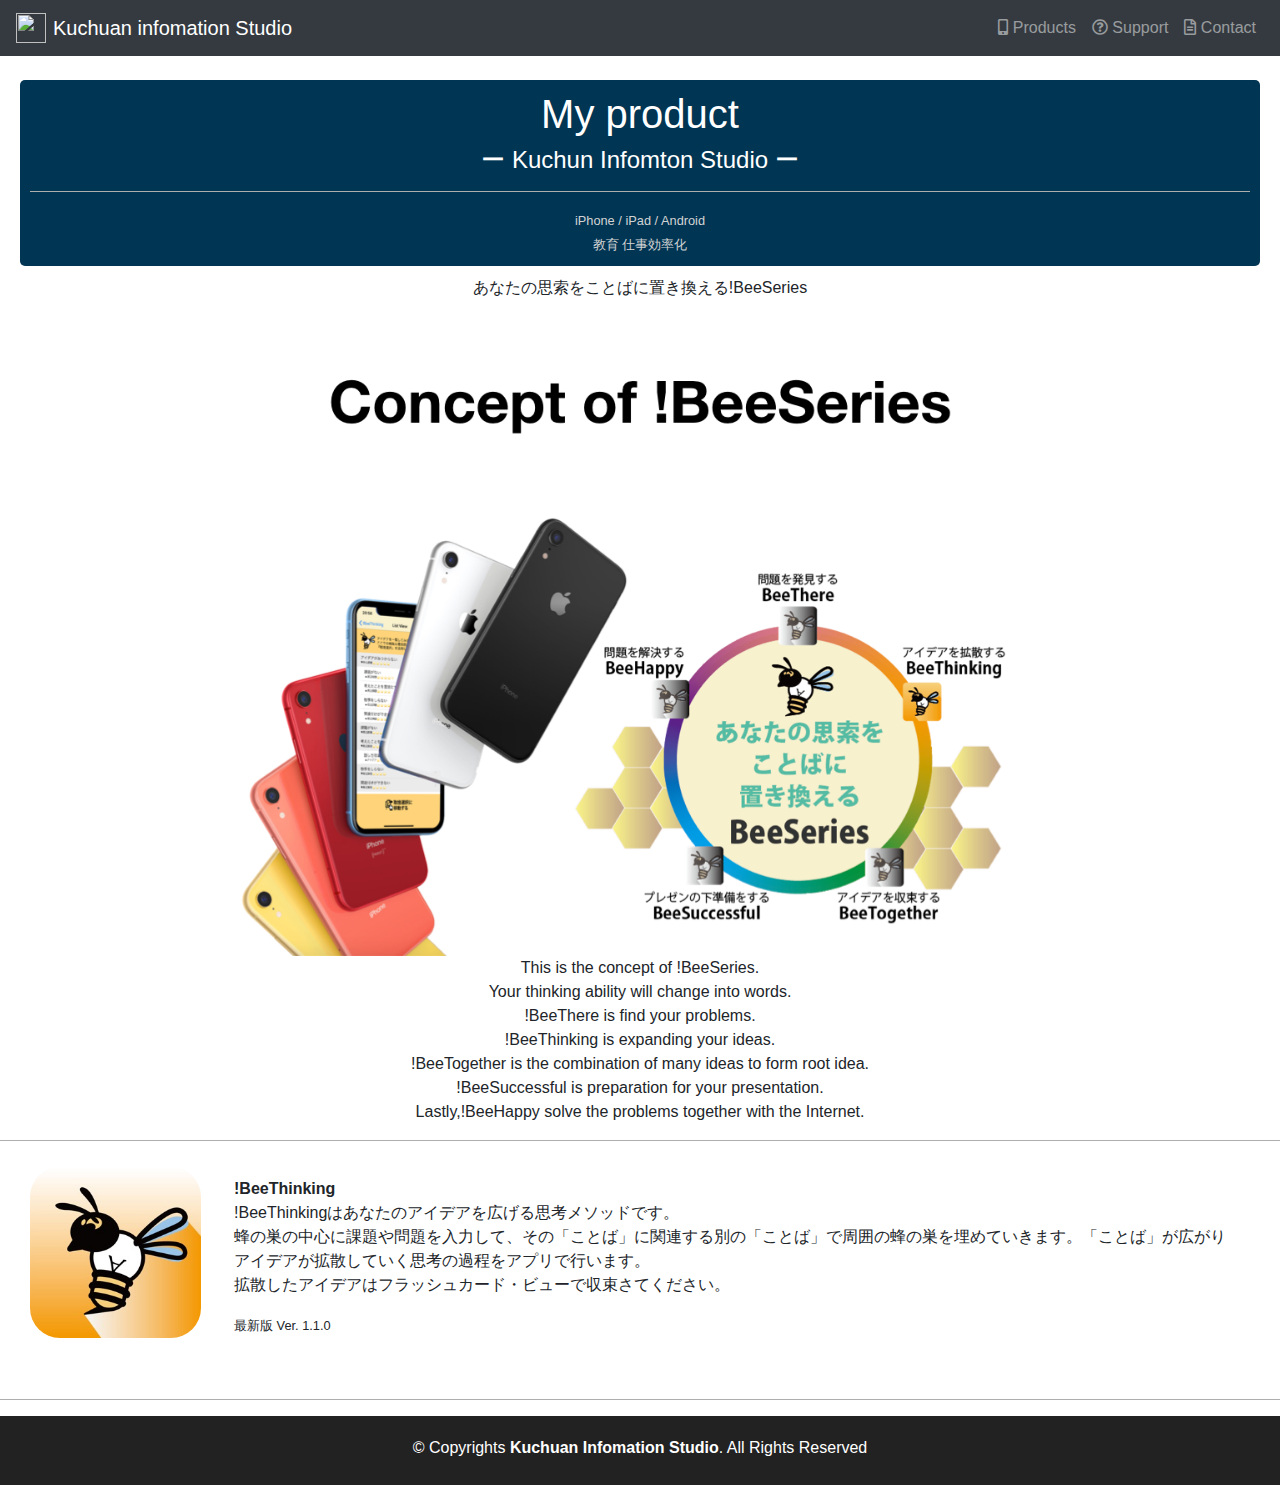
==== commit c8f61224: "ロゴ付き" ====
--- a/beesrease/myproduct.html
+++ b/beesrease/myproduct.html
@@ -75,7 +75,7 @@
 </div>
 
 <div class="concept" id="concept">
-    <p style="text-align: center">あなたの思索をことばにする!BeeSeries</p>
+    <p style="text-align: center">あなたの思索をことばに置き換える!BeeSeries</p>
     <img src="../img/concept.png" alt="BeeSeriesのコンセプト" width="70%" >
     <p style="text-align: center">
             This is the concept of !BeeSeries.
--- a/css/style.css
+++ b/css/style.css
@@ -69,13 +69,57 @@
 /*---------------------------------------------------
 3.1 navbar
 ---------------------------------------------------*/
-.logo {
+
+
+
+/*---------------------------------------------------
+4.1 Logo
+---------------------------------------------------*/
+/* 笑い男 */
+#Laughing_man{
   position: absolute;
-  padding: 10px;
-  right: 0px;
-  height: 149px;
-  width: 149px;
-  opacity: 0.5;
+  margin-top: 60px;
+  padding: 0px;
+  right: 60px;
+  /* height: 100px;
+  width:  100px; */
+  opacity: 0.6;
+ color:rgb(255,255,255);
+ font:bold 11px Impact;
+ text-align:center;
+}
+
+.rotate-anime {
+  animation: rotate-anime 8s linear infinite;
+  position: absolute;
+  margin-top: -135px;
+  right: -15px;
+  padding: 0px;
+  opacity: 0.6;
+}
+@keyframes rotate-anime {
+  0%  {transform: rotate(0);}
+  100%  {transform: rotate(-360deg);}
+}
+@-webkit-keyframes rotate-anime {
+  0% {
+    -webkit-transform: rotate(0deg);
+    transform: rotate(0deg);
+  }
+  100% {
+    -webkit-transform: rotate(-360deg);
+    transform: rotate(-360deg);
+  }
+}
+@keyframes rotate-anime {
+  0% {
+    -webkit-transform: rotate(0deg);
+    transform: rotate(0deg);
+  }
+  100% {
+    -webkit-transform: rotate(-360deg);
+    transform: rotate(-360deg);
+  }
 }
 
 /*---------------------------------------------------
@@ -263,30 +307,6 @@
 /* Contact Form */
 
 
-@-webkit-keyframes animate-loading {
-  0% {
-    -webkit-transform: rotate(0deg);
-    transform: rotate(0deg);
-  }
-
-  100% {
-    -webkit-transform: rotate(360deg);
-    transform: rotate(360deg);
-  }
-}
-
-@keyframes animate-loading {
-  0% {
-    -webkit-transform: rotate(0deg);
-    transform: rotate(0deg);
-  }
-
-  100% {
-    -webkit-transform: rotate(360deg);
-    transform: rotate(360deg);
-  }
-}
-
 .contact-form .error-message {
   display: none;
   color: #fff;
@@ -308,7 +328,7 @@
 }
 
 
-
+/* 
 
 // Config: fonts
 $font-mono: "Cutive Mono", monospace;
@@ -370,8 +390,8 @@
 //Setups
 *, *:before, *:after {
   box-sizing: border-box; 
-}
-// Body
+} */
+/* // Body
 body {
   margin: 0;
   width: 100%;
@@ -453,7 +473,7 @@
   77%  { opacity: 1;  }
   100% { opacity:0.7; text-shadow: 0px 0px 20px rgba(255,255,255,0.0)}
 }
-
+ */
 
 
 /*.iframe-content {
@@ -1592,7 +1612,7 @@
 
 
 
-* {box-sizing: border-box;}
+/* * {box-sizing: border-box;}
 
 
 .emblem {
@@ -1630,24 +1650,12 @@
         }
     }
 }
-
-
-
-
-/* 笑い男 */
-#Laughing_man{
-  position: absolute;
-  padding: 10px;
-  right: 50px;
-  height: 100px;
-  width:  100px;
-  opacity: 0.5;
- color:rgb(255,255,255);
- font:bold 11px Impact;
- text-align:center;
-}
-/* ﾃｷｽﾄ */
-.text{
+ */
+
+
+
+ﾄ
+/* .text{
   position:relative;
   z-index:0;
   width:132px;height:132px;
@@ -1659,9 +1667,10 @@
 .text span{
   position:absolute;top:-2px;left:51px;
   width:30px; height:137px;
-}
+} */
+
 /* ﾀｲﾎﾟｸﾞﾗﾌｨ */
-.p1{-webkit-transform: rotate(0deg);}
+/* .p1{-webkit-transform: rotate(0deg);}
 
 .p3{-webkit-transform: rotate(8deg);}
 .p4{-webkit-transform: rotate(14deg);}
@@ -1727,9 +1736,10 @@
 .p62{-webkit-transform: rotate(332deg);}
 .p63{-webkit-transform: rotate(337deg);}
 .p64{-webkit-transform: rotate(342deg);}
-.p65{-webkit-transform: rotate(348deg);}
+.p65{-webkit-transform: rotate(348deg);} */
 /* ｱﾆﾒｰｼｮﾝ */
-@-webkit-keyframes myrotate {
+/* @-webkit-keyframes myrotate {
   0%{-webkit-transform: rotate(0deg);}
   100%{-webkit-transform: rotate(-360deg)}
-}+}  
+*/